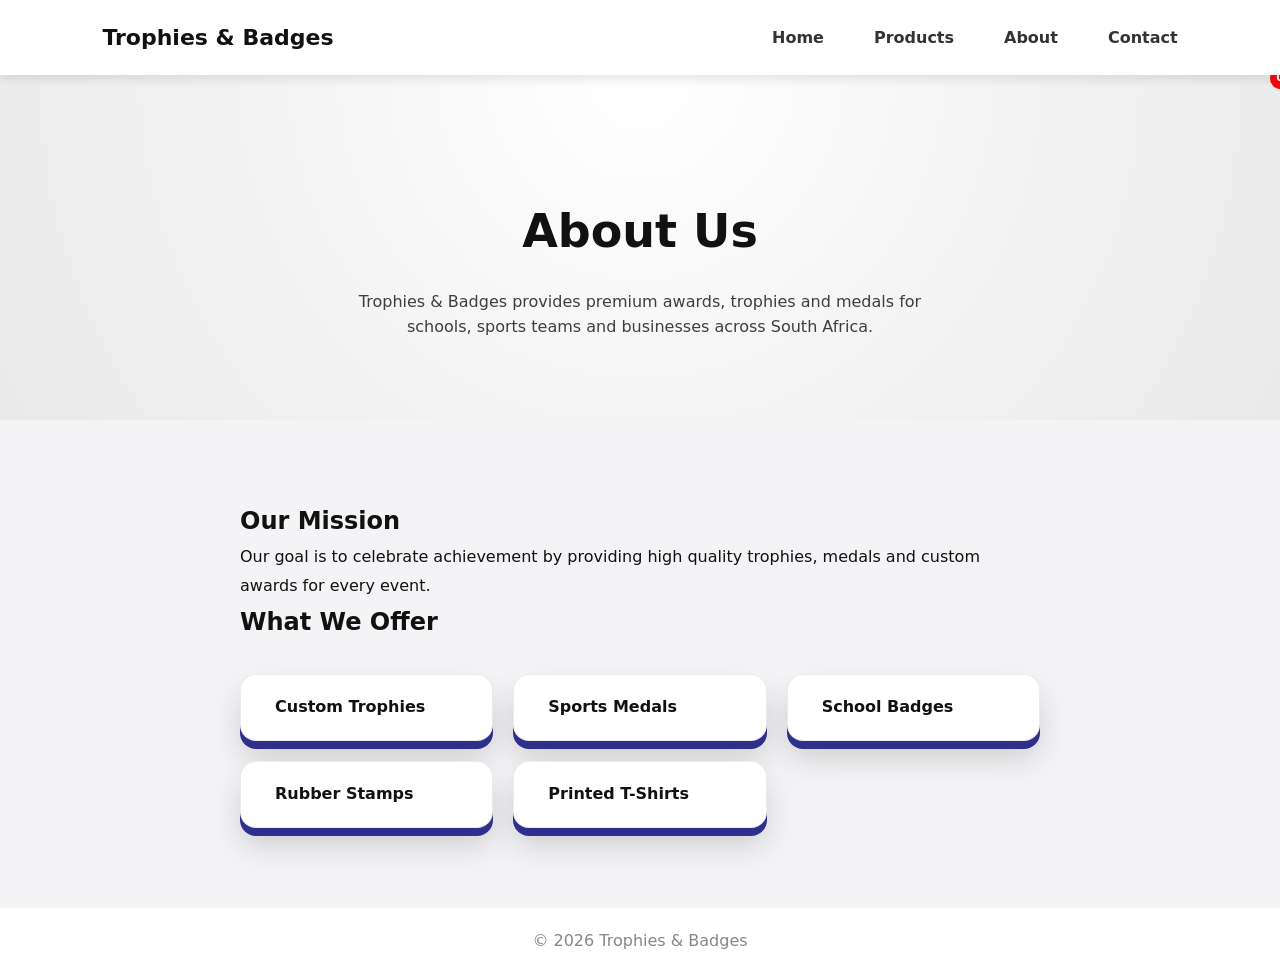
==== about.html @ 9c8115f9 "Update about.html" ====
<!DOCTYPE html>
<html lang="en">

<head>

<meta charset="UTF-8">
<meta name="viewport" content="width=device-width, initial-scale=1.0">

<title>About | Trophies & Badges</title>

<link rel="stylesheet" href="style.css">

</head>

<body>

<nav class="nav">

<div class="logo">Trophies & Badges</div>

<div class="nav-links">
<a href="index.html">Home</a>
<a href="products.html">Products</a>
<a href="about.html">About</a>
<a href="contact.html">Contact</a>
</div>

</nav>

  <!-- Dark Mode Toggle -->
<button id="darkToggle"><i class="fa-solid fa-moon"></i></button>

<!-- Cart Icon -->
<div class="cart-icon">
  <i class="fa-solid fa-cart-shopping"></i>
  <span id="cartCount">0</span>
</div>


<section class="page-hero">

<h1>About Us</h1>

<p>
Trophies & Badges provides premium awards,
trophies and medals for schools, sports teams
and businesses across South Africa.
</p>

</section>


<section class="about">

<div class="about-container">

<h2>Our Mission</h2>

<p>
Our goal is to celebrate achievement by
providing high quality trophies, medals and
custom awards for every event.
</p>

<h2>What We Offer</h2>
<div class="features">

<div class="feature">
<i class="fa-solid fa-trophy"></i>
<span>Custom Trophies</span>
</div>

<div class="feature">
<i class="fa-solid fa-medal"></i>
<span>Sports Medals</span>
</div>

<div class="feature">
<i class="fa-regular fa-id-badge"></i>
<span>School Badges</span>
</div>

<div class="feature">
<i class="fa-solid fa-stamp"></i>
<span>Rubber Stamps</span>
</div>

<div class="feature">
<i class="fa-solid fa-shirt"></i>
<span>Printed T-Shirts</span>
</div>

</div>


</section>


<footer class="footer">

<p class="copyright">
© 2026 Trophies & Badges
</p>

</footer>

</body>
</html>
---- style.css ----
/* RESET */

*{
margin:0;
padding:0;
box-sizing:border-box;
font-family:'Inter',system-ui,sans-serif;
}


/* BODY */

body{
background:#f4f4f6;
color:#111;
line-height:1.6;
}


/* NAVBAR */

.nav{

display:flex;
justify-content:space-between;
align-items:center;

padding:20px 8%;

background:#fff;

box-shadow:0 4px 10px rgba(0,0,0,0.1);

position:sticky;
top:0;
z-index:100;

}

.logo{
font-size:22px;
font-weight:700;
}

.nav-links a{

margin-left:25px;

text-decoration:none;
font-weight:600;
color:#333;

transition:0.2s;

}

.nav-links a:hover{
color:#f4070d;
}


/* HERO */

.hero{

padding:120px 8%;

text-align:center;

background:

radial-gradient(circle at top,#ffffff,#e9e9e9);

}

.hero h1{

font-size:52px;

line-height:1.1;

margin-bottom:20px;

}

.hero p{

max-width:600px;
margin:auto;

font-size:18px;

opacity:0.8;

margin-bottom:40px;

}


/* BUTTONS */

.hero-buttons{
display:flex;
justify-content:center;
gap:20px;
flex-wrap:wrap;
}

.btn-primary{

background:#2f308d;
color:#fff;

padding:16px 28px;

border-radius:14px;

font-weight:600;
text-decoration:none;

box-shadow:
0 10px 0 #1c1d66,
0 20px 40px rgba(0,0,0,0.25);

transition:0.2s;

}

.btn-primary:hover{
background:#f4070d;
}

.btn-primary:active{

transform:translateY(6px);

box-shadow:
0 4px 0 #1c1d66,
0 10px 20px rgba(0,0,0,0.25);

}


.btn-secondary{

padding:16px 28px;

border-radius:14px;

text-decoration:none;

border:2px solid #2f308d;

font-weight:600;

color:#2f308d;

}


/* PRODUCTS */

.products{

padding:100px 8%;

background:#fff;

text-align:center;

}

.products h2{

font-size:34px;
margin-bottom:50px;

}

.product-grid{

display:grid;

grid-template-columns:
repeat(auto-fit,minmax(220px,1fr));

gap:30px;

}

.product-card{

padding:40px 25px;

border-radius:20px;

background:#fff;

border:1px solid rgba(0,0,0,0.1);

box-shadow:
0 12px 0 #2f308d,
0 20px 40px rgba(0,0,0,0.2);

transition:0.2s;

}

.product-card i{

font-size:32px;

margin-bottom:15px;

color:#2f308d;

}

.product-card:hover{

transform:translateY(-6px);

}

/* MEDAL IMAGE STYLING */
.product-card .product-icon-medal {
  width: 32px;            /* same size as icons */
  height: 32px;           /* same size as icons */
  display: block;
  margin: 0 auto 15px;    /* center it like other icons */
  object-fit: contain;    /* keeps original aspect ratio */
  border-radius: 4px;     /* optional: rounded corners if you want */
  transition: transform 0.3s ease;
}

/* optional hover effect for this image only */
.product-card .product-icon-medal:hover {
  transform: scale(1.05); /* slight zoom */
}


/* ADD TO CART BUTTON */

.add-cart{

margin-top:12px;
width:100%;

padding:12px;

border:none;
border-radius:10px;

background:#2f308d;
color:#fff;

font-weight:600;

cursor:pointer;

transition:0.2s;

}

.add-cart:hover{

background:#f4070d;

}

.add-cart:active{

transform:scale(0.96);

}


/* CTA */

.cta h2{

font-size:34px;

margin-bottom:20px;

}

.cta p{

max-width:600px;

margin:auto;

margin-bottom:30px;

}

.cta{
padding:100px 8%;
background:#2f308d;
text-align:center;
color:#fff;
margin-bottom:0;
}

/* FOOTER */

.footer{

background:#fff;

color:#111;

padding:60px 8%;

}

.footer h4{
color:#111;
}

.footer p{
color:#555;
}

.footer-grid{

display:grid;

grid-template-columns:
repeat(auto-fit,minmax(200px,1fr));

gap:40px;

margin-bottom:40px;

}

.footer h4{

margin-bottom:10px;

}

.copyright{

text-align:center;

opacity:0.7;

}

.hero {
  padding: 60px 8% 120px; /* reduced top padding from 140px → 60px */
  text-align: center;
  background: radial-gradient(circle at top, #ffffff, #e9e9e9);
}

.hero-logo {
  width: 260px;
  height: 260px;
  margin: 0 auto 40px;   /* smaller bottom margin */
  border-radius: 50%;
  overflow: hidden;
  background: radial-gradient(circle at center, #fff, #f0f0f0);
  display: flex;
  align-items: center;
  justify-content: center;
  box-shadow: 0 12px 35px rgba(0,0,0,0.18);
  transition: transform 0.3s ease, box-shadow 0.3s ease;
}

.hero-logo img {
  width: 70%;
  height: auto;
}

.hero-logo:hover {
  transform: scale(1.08);
  box-shadow: 0 18px 45px rgba(0,0,0,0.22);
}



/* BUTTONS */

.hero-buttons{

display:flex;
gap:20px;
flex-wrap:wrap;

}

.btn-admin{

padding:16px 28px;

border-radius:14px;

background:#2f308d;

color:#fff;

text-decoration:none;

font-weight:600;

box-shadow:
0 10px 0 #1d1e63,
0 20px 40px rgba(0,0,0,0.25);

transition:0.2s;

}

/* HOVER */

.btn-admin:hover{

background:#f4070d;

}

/* CLICK EFFECT */

.btn-admin:active{

transform:translateY(6px);

box-shadow:
0 4px 0 #1d1e63,
0 10px 20px rgba(0,0,0,0.25);

}

/* MOBILE */

@media (max-width:900px){

.hero-container{

flex-direction:column-reverse;
text-align:center;

}

.hero-text p{
margin:auto;
margin-bottom:40px;
}

}

@media (min-width:1000px){

.hero-logo img{

width:420px;

}

}

/* ABOUT */

.about{

padding:80px 8%;

}

.about-container{

max-width:800px;

margin:auto;

line-height:1.8;

}


/* CONTACT */

.contact{

padding:80px 8%;

}

.contact-container{

max-width:600px;

margin:auto;

line-height:2;

font-size:18px;

}

/* MOBILE */

@media (max-width:900px){

.hero-container{

flex-direction:column-reverse;
text-align:center;

}

.hero-text p{
margin:auto;
margin-bottom:40px;
}

}

@media (min-width:1000px){

.hero-logo img{

width:420px;

}

}

.page-hero{

padding:120px 8% 80px;

text-align:center;

background:
radial-gradient(circle at top,#ffffff,#e9e9e9);

}

.page-hero h1{

font-size:46px;

margin-bottom:20px;

}

.page-hero p{

max-width:600px;

margin:auto;

opacity:0.8;

}

/* ABOUT FEATURES */

.features{

margin-top:30px;

display:grid;

grid-template-columns:
repeat(auto-fit,minmax(220px,1fr));

gap:20px;

}

.feature{

display:flex;

align-items:center;

gap:14px;

padding:18px 20px;

background:#fff;

border-radius:16px;

border:1px solid rgba(0,0,0,0.08);

box-shadow:
0 8px 0 #2f308d,
0 18px 30px rgba(0,0,0,0.15);

font-weight:600;

transition:0.2s;

}

.feature i{

font-size:20px;

color:#2f308d;

}

.feature:hover{

transform:translateY(-4px);

box-shadow:
0 12px 0 #2f308d,
0 22px 40px rgba(0,0,0,0.2);

}

/* CONTACT */

.contact{

padding:80px 8%;

}

.contact-container{

max-width:600px;

margin:auto;

line-height:2;

font-size:18px;

}

.contact-container,
.page-hero,
.footer {
  text-align: center;
}

.contact-container p,
.contact-container a {
  margin: 10px 0;
  font-size: 16px;
}

.contact-form {
  margin-top: 40px;
}

.contact-form h2 {
  margin-bottom: 20px;
}

.contact-form form {
  display: flex;
  flex-direction: column;
  align-items: center;
}

.contact-form input,
.contact-form textarea {
  width: 80%;
  max-width: 400px;
  padding: 12px;
  margin-bottom: 15px;
  border: 1px solid rgba(0,0,0,0.2);
  border-radius: 6px;
  font-size: 14px;
}

.contact-form button {
  padding: 12px 30px;
  background-color: #111;
  color: #fff;
  border: none;
  border-radius: 6px;
  cursor: pointer;
  transition: 0.3s;
}

.contact-form button:hover {
  background-color: #333;
}

.social-links {
  margin-top: 20px;
}

.social-links a {
  margin: 0 10px;
  font-size: 20px;
  color: #111;
  text-decoration: none;
  transition: 0.3s;
}

.social-links a:hover {
  color: #555;
}

.map {
  margin-top: 40px;
}

.map h2 {
  margin-bottom: 15px;
}

.footer {
  margin-top: 0px;
  padding: 20px;
  color: #aaa; /* makes the text grey */
  text-align: center; /* ensures the text stays centered */
}


/* PRODUCT GRID */

.product-grid{

display:grid;

grid-template-columns:
repeat(auto-fit,minmax(220px,1fr));

gap:30px;

padding:0 8% 80px;

}


/* PRODUCT IMAGE CONTAINER */

.product-image{

width:100%;
height:180px;

overflow:hidden;

border-radius:14px;

margin-bottom:15px;

}


/* PRODUCT IMAGE */

.product-image img{

width:100%;
height:100%;

object-fit:cover;

transition:0.3s;

}


/* IMAGE HOVER ZOOM */

.product-card:hover img{

transform:scale(1.08);

}


/* DARK MODE */

body.dark{

background:#111;
color:#eee;

}

body.dark .nav{

background:#1b1b1b;

}

body.dark .products{

background:#181818;

}

body.dark .product-card{

background:#222;

border:1px solid rgba(255,255,255,0.1);

}

body.dark .footer{

background:#111;

}

body.dark .nav-links a{

color:#e5e5e5;

}

body.dark .nav-links a:hover{

color:#f4070d;

}


/* DARK MODE BUTTON */

#darkToggle{

display:flex;
align-items:center;
justify-content:center;

border:none;
background:none;

font-size:20px;

cursor:pointer;

margin-left:10px;

color:#111; /* black in normal mode */

transition:0.2s;

}

#darkToggle:hover{
color:#f4070d;
}

/* CART ICON */

.cart-icon{

margin-left:20px;
font-size:20px;
cursor:pointer;
position:relative;

}

.cart-icon:hover{
color:#f4070d;
}

#cartCount{

font-size:12px;
background:#f4070d;
color:#fff;

padding:2px 6px;

border-radius:50%;

position:absolute;
top:-8px;
right:-10px;

}


/* CART PANEL */

.cart-panel{

position:fixed;

top:0;
right:-400px;

width:350px;
height:100%;

background:#fff;

box-shadow:-4px 0 20px rgba(0,0,0,0.2);

padding:30px;

transition:0.3s;

z-index:200;

overflow-y:auto;

}

.cart-panel.open{
right:0;
}


/* CART HEADER */

.cart-header{

display:flex;
justify-content:space-between;
align-items:center;

margin-bottom:20px;

}

#closeCart{
font-size:20px;
cursor:pointer;
}


/* CART ITEM */

.cart-item{

display:flex;

justify-content:space-between;

margin-bottom:15px;

border-bottom:1px solid #ddd;

padding-bottom:10px;

}

.cart-item button{

background:none;

border:none;

color:red;

cursor:pointer;

}


/* CART TOTAL */

.cart-total{

font-size:20px;

font-weight:700;

margin-top:20px;

}


/* CHECKOUT */

.checkout-btn{

margin-top:20px;

width:100%;

padding:14px;

border:none;

border-radius:10px;

background:#2f308d;

color:#fff;

font-weight:600;

cursor:pointer;

}

.checkout-btn:hover{
background:#f4070d;
}

/* NAV LINKS LAYOUT FIX */

.nav-links{
display:flex;
align-items:center;
gap:25px;
}


/* CART ICON */

.cart-icon{
position:relative;
font-size:20px;
cursor:pointer;
display:flex;
align-items:center;
}


/* CART COUNT BUBBLE */

#cartCount{

position:absolute;

top:-8px;
right:-10px;

background:#f4070d;

color:#fff;

font-size:11px;

padding:2px 6px;

border-radius:50%;

font-weight:600;

}


/* DARK MODE BUTTON */

#darkToggle{

display:flex;
align-items:center;
justify-content:center;

border:none;
background:none;

font-size:18px;

cursor:pointer;

margin-left:10px;

}

/* SEARCH BAR */

.search-bar{

display:flex;
justify-content:center;
align-items:center;
max-width:450px;
margin:auto;

}

#searchInput{

flex:1;

padding:14px 16px;

border:none;   /* removes grey line */

outline:none;  /* removes click outline */

border-radius:10px 0 0 10px;

font-size:16px;

}

#searchBtn{

padding:14px 18px;

border:none;

background:#2f308d;

color:#fff;

border-radius:0 10px 10px 0;

cursor:pointer;

transition:0.2s;

}

#searchBtn:hover{

background:#f4070d;

}

/* PRODUCT TOOLS (SEARCH BAR AREA) */

.product-tools{

padding:30px 8%;

background:#fff;

border:none;
box-shadow:none;

}



/* CART ICON */

.cart-icon{

margin-left:20px;
font-size:20px;
cursor:pointer;
transition:0.2s;

}

.cart-icon:hover{
color:#f4070d;
}


/* ===== BETTER DARK MODE ===== */

body.dark{
background:#0f0f10;
color:#f1f1f1;
}


/* NAVBAR */

body.dark .nav{
background:#1a1a1c;
border-bottom:1px solid rgba(255,255,255,0.08);
}


/* NAV LINKS */

body.dark .nav-links a{
color:#e6e6e6;
}

body.dark .nav-links a:hover{
color:#ff3b3b;
}


/* PRODUCT SECTION */

body.dark .products{
background:#141416;
}


/* PRODUCT CARDS */

body.dark .product-card{
background:#1f1f22;
border:1px solid rgba(255,255,255,0.08);
box-shadow:
0 12px 0 #2f308d,
0 20px 40px rgba(0,0,0,0.6);
}


/* PRODUCT TEXT */

body.dark .product-card h3{
color:#ffffff;
}

body.dark .price{
color:#d9d9d9;
}


/* SEARCH BAR */

body.dark #searchInput{
background:#1c1c1e;
color:#ffffff;
border:1px solid rgba(255,255,255,0.15);
}

body.dark #searchBtn{
background:#2f308d;
}

body.dark #searchBtn:hover{
background:#ff3b3b;
}


/* CART PANEL */

body.dark .cart-panel{
background:#1a1a1c;
color:#f1f1f1;
}


/* CART ITEMS */

body.dark .cart-item{
border-bottom:1px solid rgba(255,255,255,0.1);
}


/* FOOTER */

body.dark .footer{
background:#0f0f10;
}

body.dark .footer p{
color:#a8a8a8;
}


/* ICONS */

body.dark #darkToggle{
color:#f1f1f1;
}

body.dark .cart-icon{
color:#f1f1f1;
}

body.dark .cart-icon:hover{
color:#ff3b3b;
}


/* HERO SECTION */

body.dark .page-hero{
background:radial-gradient(circle at top,#1b1b1e,#0f0f10);
}

body.dark .page-hero p{
color:#cfcfcf;
}
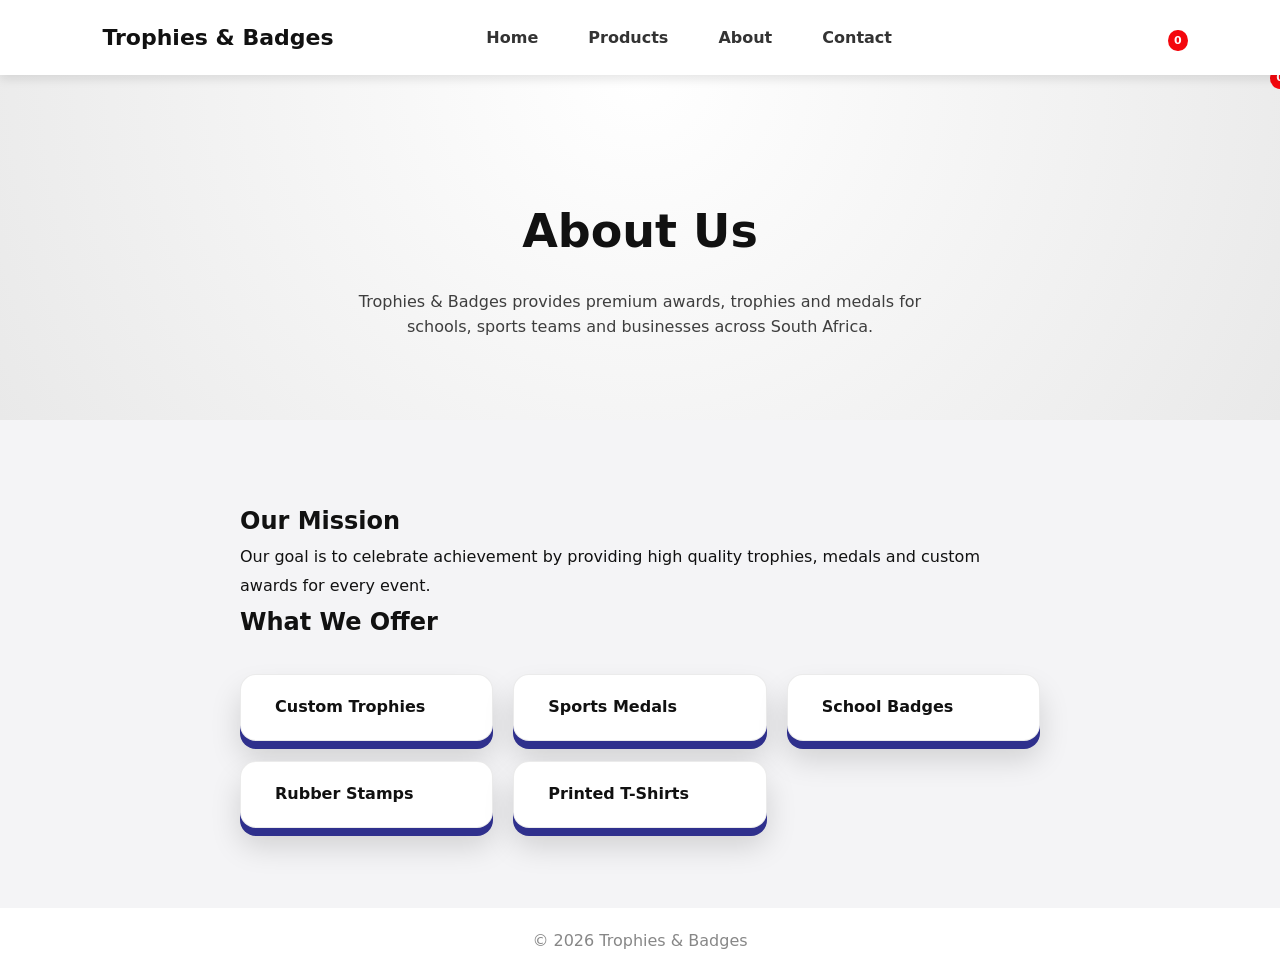
==== commit 69810266: "Update about.html" ====
--- a/about.html
+++ b/about.html
@@ -24,6 +24,16 @@
 <a href="about.html">About</a>
 <a href="contact.html">Contact</a>
 </div>
+
+    <!-- Dark Mode Toggle -->
+<button id="darkToggle"><i class="fa-solid fa-moon"></i></button>
+
+<!-- Cart Icon -->
+<div class="cart-icon">
+  <i class="fa-solid fa-cart-shopping"></i>
+  <span id="cartCount">0</span>
+</div>
+
 
 </nav>
 
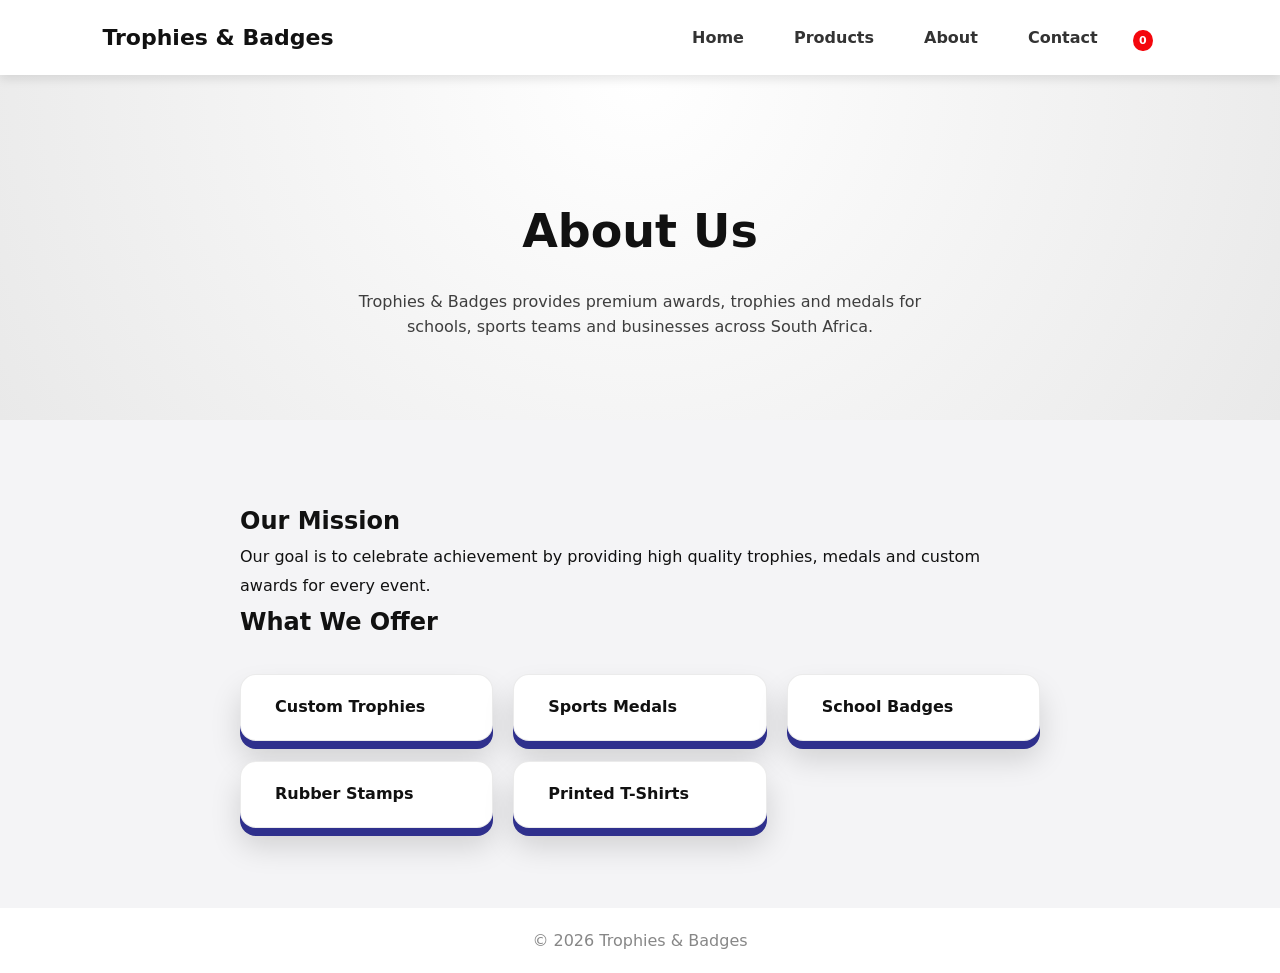
==== commit 78746c4b: "Update about.html" ====
--- a/about.html
+++ b/about.html
@@ -19,32 +19,28 @@
 <div class="logo">Trophies & Badges</div>
 
 <div class="nav-links">
+
 <a href="index.html">Home</a>
 <a href="products.html">Products</a>
 <a href="about.html">About</a>
 <a href="contact.html">Contact</a>
+
+<!-- CART ICON -->
+
+<div class="cart-icon" id="cartIcon">
+<i class="fa-solid fa-cart-shopping"></i>
+<span id="cartCount">0</span>
 </div>
 
-    <!-- Dark Mode Toggle -->
-<button id="darkToggle"><i class="fa-solid fa-moon"></i></button>
+<!-- DARK MODE -->
 
-<!-- Cart Icon -->
-<div class="cart-icon">
-  <i class="fa-solid fa-cart-shopping"></i>
-  <span id="cartCount">0</span>
+<button id="darkToggle">
+<i class="fa-solid fa-moon"></i>
+</button>
+
 </div>
 
-
 </nav>
-
-  <!-- Dark Mode Toggle -->
-<button id="darkToggle"><i class="fa-solid fa-moon"></i></button>
-
-<!-- Cart Icon -->
-<div class="cart-icon">
-  <i class="fa-solid fa-cart-shopping"></i>
-  <span id="cartCount">0</span>
-</div>
 
 
 <section class="page-hero">
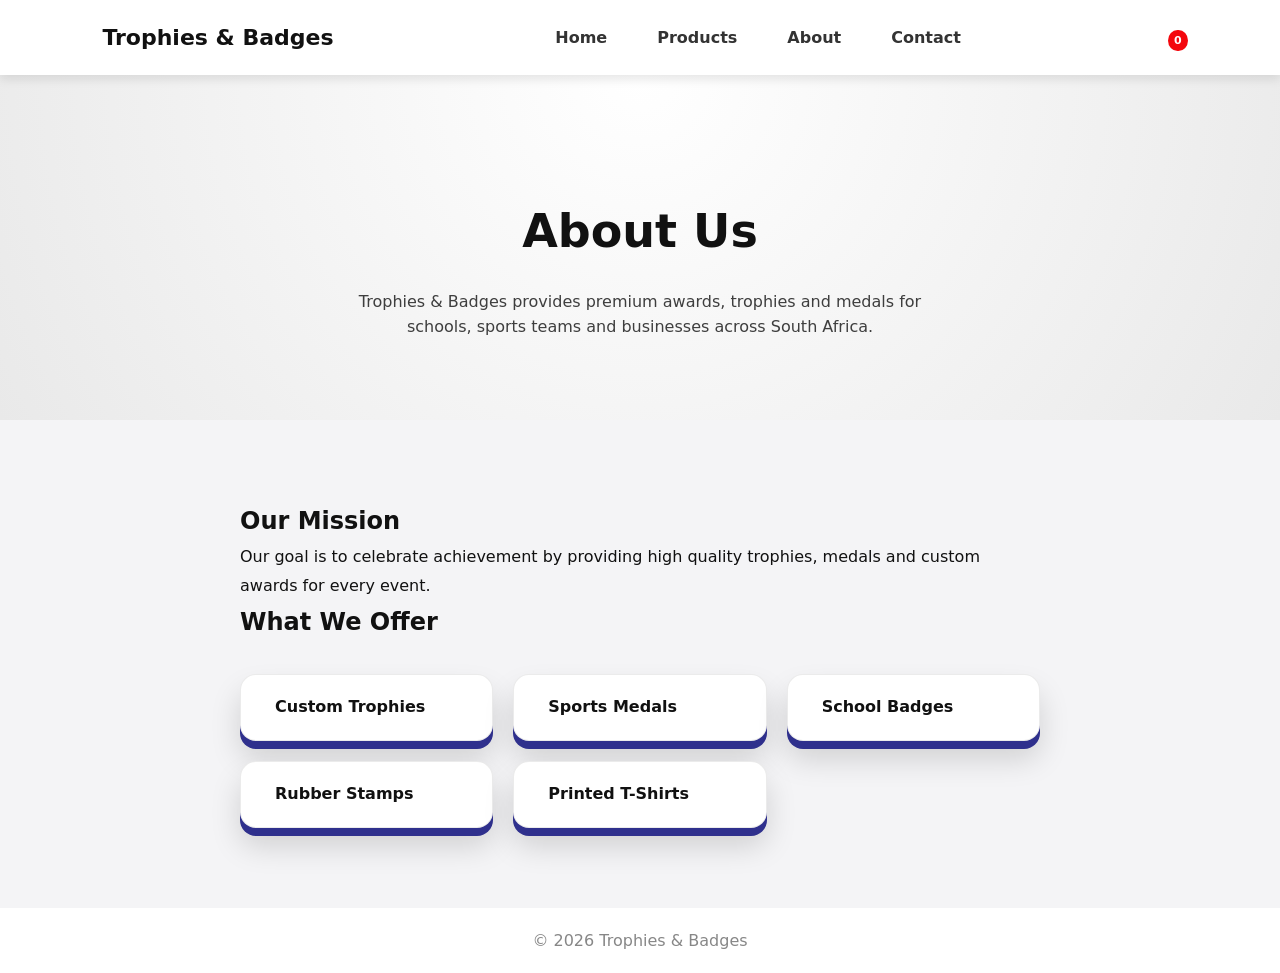
==== commit cd84f178: "Update about.html" ====
--- a/about.html
+++ b/about.html
@@ -14,34 +14,35 @@
 
 <body>
 
+<!-- NAVBAR -->
 <nav class="nav">
 
-<div class="logo">Trophies & Badges</div>
+  <!-- LOGO -->
+  <div class="logo">Trophies & Badges</div>
 
-<div class="nav-links">
+  <!-- NAV LINKS -->
+  <div class="nav-links">
+    <a href="index.html">Home</a>
+    <a href="products.html">Products</a>
+    <a href="about.html">About</a>
+    <a href="contact.html">Contact</a>
+  </div>
 
-<a href="index.html">Home</a>
-<a href="products.html">Products</a>
-<a href="about.html">About</a>
-<a href="contact.html">Contact</a>
+  <!-- RIGHT SIDE: CART + DARK MODE -->
+  <div class="nav-controls">
+    <!-- CART ICON -->
+    <div class="cart-icon" id="cartIcon">
+      <i class="fa-solid fa-cart-shopping"></i>
+      <span id="cartCount">0</span>
+    </div>
 
-<!-- CART ICON -->
-
-<div class="cart-icon" id="cartIcon">
-<i class="fa-solid fa-cart-shopping"></i>
-<span id="cartCount">0</span>
-</div>
-
-<!-- DARK MODE -->
-
-<button id="darkToggle">
-<i class="fa-solid fa-moon"></i>
-</button>
-
-</div>
+    <!-- DARK MODE -->
+    <button id="darkToggle">
+      <i class="fa-solid fa-moon"></i>
+    </button>
+  </div>
 
 </nav>
-
 
 <section class="page-hero">
 
@@ -110,5 +111,7 @@
 
 </footer>
 
+  <script src="script.js"></script>
+
 </body>
 </html>
--- a/style.css
+++ b/style.css
@@ -1270,3 +1270,143 @@
 body.dark .page-hero p{
 color:#cfcfcf;
 }
+
+/* =========================
+   DARK MODE TEXT FIXES
+========================= */
+
+body.dark {
+  background: #0f0f10;
+  color: #f1f1f1; /* default body text */
+}
+
+/* NAVBAR */
+body.dark .nav {
+  background: #1a1a1c;
+  border-bottom: 1px solid rgba(255, 255, 255, 0.08);
+}
+
+body.dark .nav-links a {
+  color: #e6e6e6;
+}
+
+body.dark .nav-links a:hover {
+  color: #ff3b3b;
+}
+
+/* HERO / PAGE HERO */
+body.dark .hero,
+body.dark .page-hero {
+  color: #f1f1f1;
+  background: radial-gradient(circle at top, #1b1b1e, #0f0f10);
+}
+
+body.dark .hero h1,
+body.dark .page-hero h1 {
+  color: #ffffff;
+}
+
+body.dark .hero p,
+body.dark .page-hero p {
+  color: #cccccc;
+}
+
+/* PRODUCTS SECTION */
+body.dark .products {
+  background: #141416;
+}
+
+body.dark .products h2 {
+  color: #ffffff;
+}
+
+body.dark .product-card {
+  background: #1f1f22;
+  border: 1px solid rgba(255, 255, 255, 0.08);
+  box-shadow: 0 12px 0 #2f308d, 0 20px 40px rgba(0, 0, 0, 0.6);
+}
+
+body.dark .product-card h3 {
+  color: #ffffff;
+}
+
+body.dark .product-card p {
+  color: #d9d9d9;
+}
+
+/* CTA SECTION */
+body.dark .cta {
+  background: #2f308d;
+  color: #f1f1f1;
+}
+
+body.dark .cta h2 {
+  color: #ffffff;
+}
+
+body.dark .cta p {
+  color: #f0f0f0;
+}
+
+/* ABOUT / CONTACT */
+body.dark .about,
+body.dark .contact {
+  color: #e6e6e6;
+}
+
+body.dark .about p,
+body.dark .contact p {
+  color: #cccccc;
+}
+
+/* FOOTER */
+body.dark .footer {
+  background: #0f0f10;
+  color: #e6e6e6;
+}
+
+body.dark .footer h4 {
+  color: #ffffff;
+}
+
+body.dark .footer p {
+  color: #aaa;
+}
+
+/* SEARCH BAR */
+body.dark #searchInput {
+  background: #1c1c1e;
+  color: #ffffff;
+  border: 1px solid rgba(255, 255, 255, 0.15);
+}
+
+body.dark #searchBtn {
+  background: #2f308d;
+}
+
+body.dark #searchBtn:hover {
+  background: #ff3b3b;
+}
+
+/* CART */
+body.dark .cart-panel {
+  background: #1a1a1c;
+  color: #f1f1f1;
+}
+
+body.dark .cart-item {
+  border-bottom: 1px solid rgba(255, 255, 255, 0.1);
+}
+
+body.dark .cart-icon {
+  color: #f1f1f1;
+}
+
+body.dark .cart-icon:hover {
+  color: #ff3b3b;
+}
+
+/* DARK MODE BUTTON */
+body.dark #darkToggle {
+  color: #f1f1f1;
+}
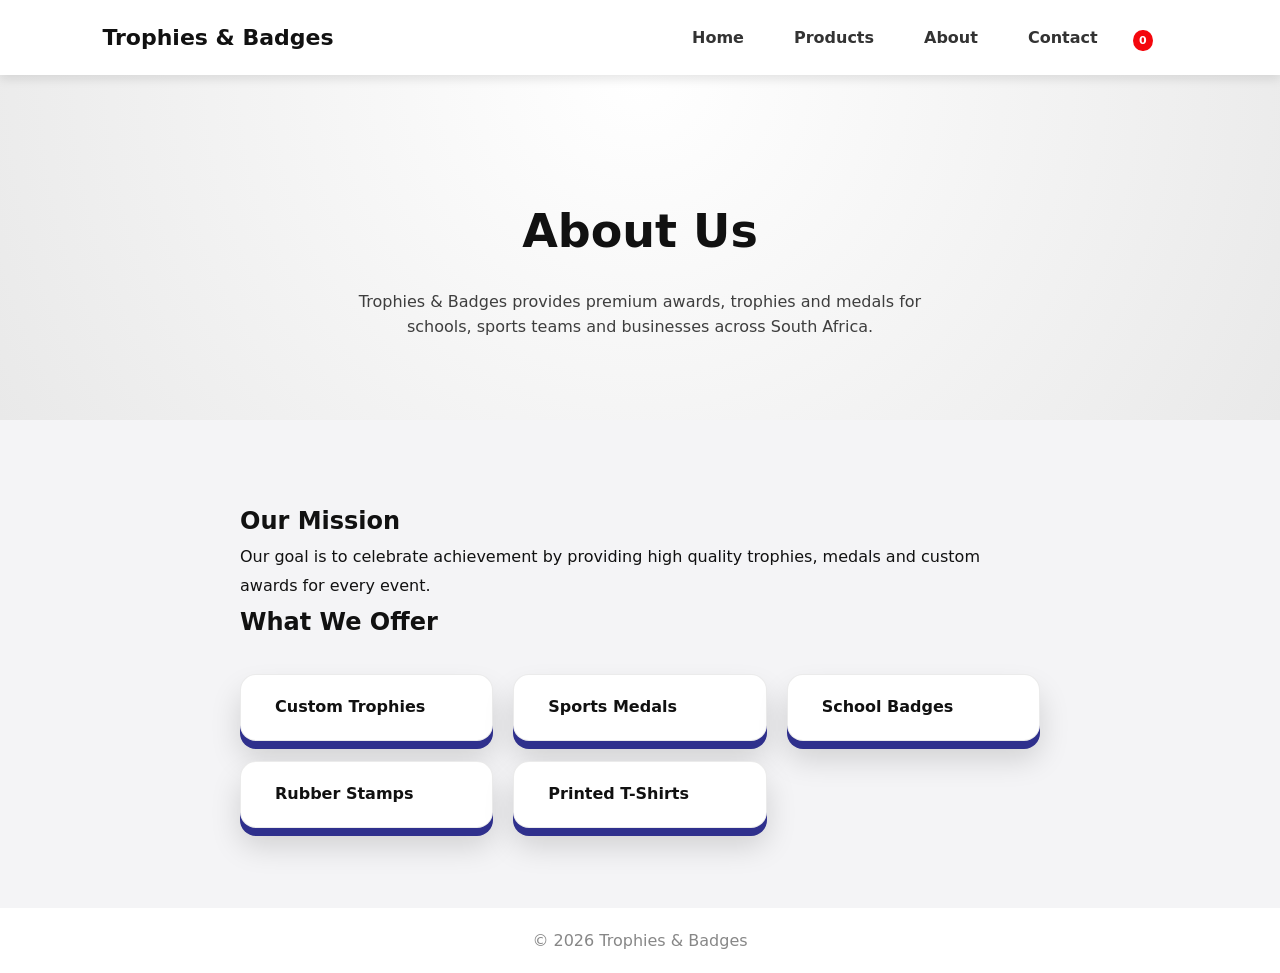
==== commit f7b174a6: "Update about.html" ====
--- a/about.html
+++ b/about.html
@@ -15,34 +15,35 @@
 <body>
 
 <!-- NAVBAR -->
+<!-- NAVBAR -->
 <nav class="nav">
 
-  <!-- LOGO -->
-  <div class="logo">Trophies & Badges</div>
+<div class="logo">Trophies & Badges</div>
 
-  <!-- NAV LINKS -->
-  <div class="nav-links">
-    <a href="index.html">Home</a>
-    <a href="products.html">Products</a>
-    <a href="about.html">About</a>
-    <a href="contact.html">Contact</a>
-  </div>
+<div class="nav-links">
 
-  <!-- RIGHT SIDE: CART + DARK MODE -->
-  <div class="nav-controls">
-    <!-- CART ICON -->
-    <div class="cart-icon" id="cartIcon">
-      <i class="fa-solid fa-cart-shopping"></i>
-      <span id="cartCount">0</span>
-    </div>
+<a href="index.html">Home</a>
+<a href="products.html">Products</a>
+<a href="about.html">About</a>
+<a href="contact.html">Contact</a>
 
-    <!-- DARK MODE -->
-    <button id="darkToggle">
-      <i class="fa-solid fa-moon"></i>
-    </button>
-  </div>
+<!-- CART ICON -->
+
+<div class="cart-icon" id="cartIcon">
+<i class="fa-solid fa-cart-shopping"></i>
+<span id="cartCount">0</span>
+</div>
+
+<!-- DARK MODE -->
+
+<button id="darkToggle">
+<i class="fa-solid fa-moon"></i>
+</button>
+
+</div>
 
 </nav>
+
 
 <section class="page-hero">
 
--- a/style.css
+++ b/style.css
@@ -1410,3 +1410,55 @@
 body.dark #darkToggle {
   color: #f1f1f1;
 }
+
+
+.nav {
+  display: flex;
+  justify-content: space-between;
+  align-items: center;
+  padding: 20px 8%;
+}
+
+.nav-links {
+  display: flex;
+  gap: 25px;
+}
+
+.nav-controls {
+  display: flex;
+  align-items: center;
+  gap: 15px;
+}
+
+.cart-icon {
+  position: relative;
+  font-size: 20px;
+  cursor: pointer;
+}
+
+#cartCount {
+  position: absolute;
+  top: -8px;
+  right: -10px;
+  font-size: 11px;
+  font-weight: 600;
+  background: #f4070d;
+  color: #fff;
+  padding: 2px 6px;
+  border-radius: 50%;
+}
+
+#darkToggle {
+  display: flex;
+  align-items: center;
+  justify-content: center;
+  border: none;
+  background: none;
+  font-size: 18px;
+  cursor: pointer;
+  color: #111;
+}
+
+#darkToggle:hover {
+  color: #f4070d;
+}
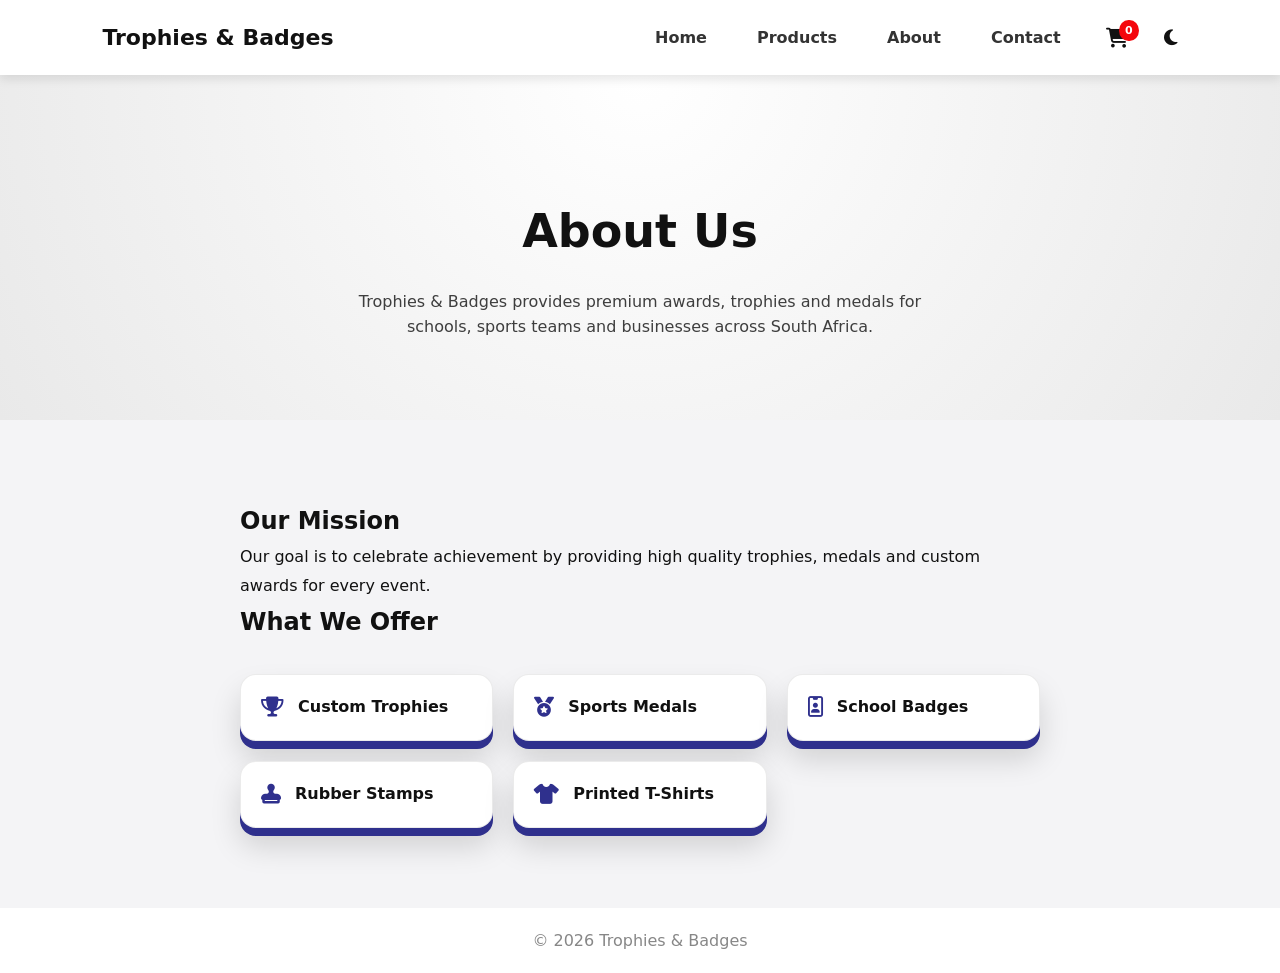
==== commit bc5e24aa: "Update about.html" ====
--- a/about.html
+++ b/about.html
@@ -9,6 +9,8 @@
 <title>About | Trophies & Badges</title>
 
 <link rel="stylesheet" href="style.css">
+
+<link rel="stylesheet" href="https://cdnjs.cloudflare.com/ajax/libs/font-awesome/6.5.0/css/all.min.css">
 
 </head>
 
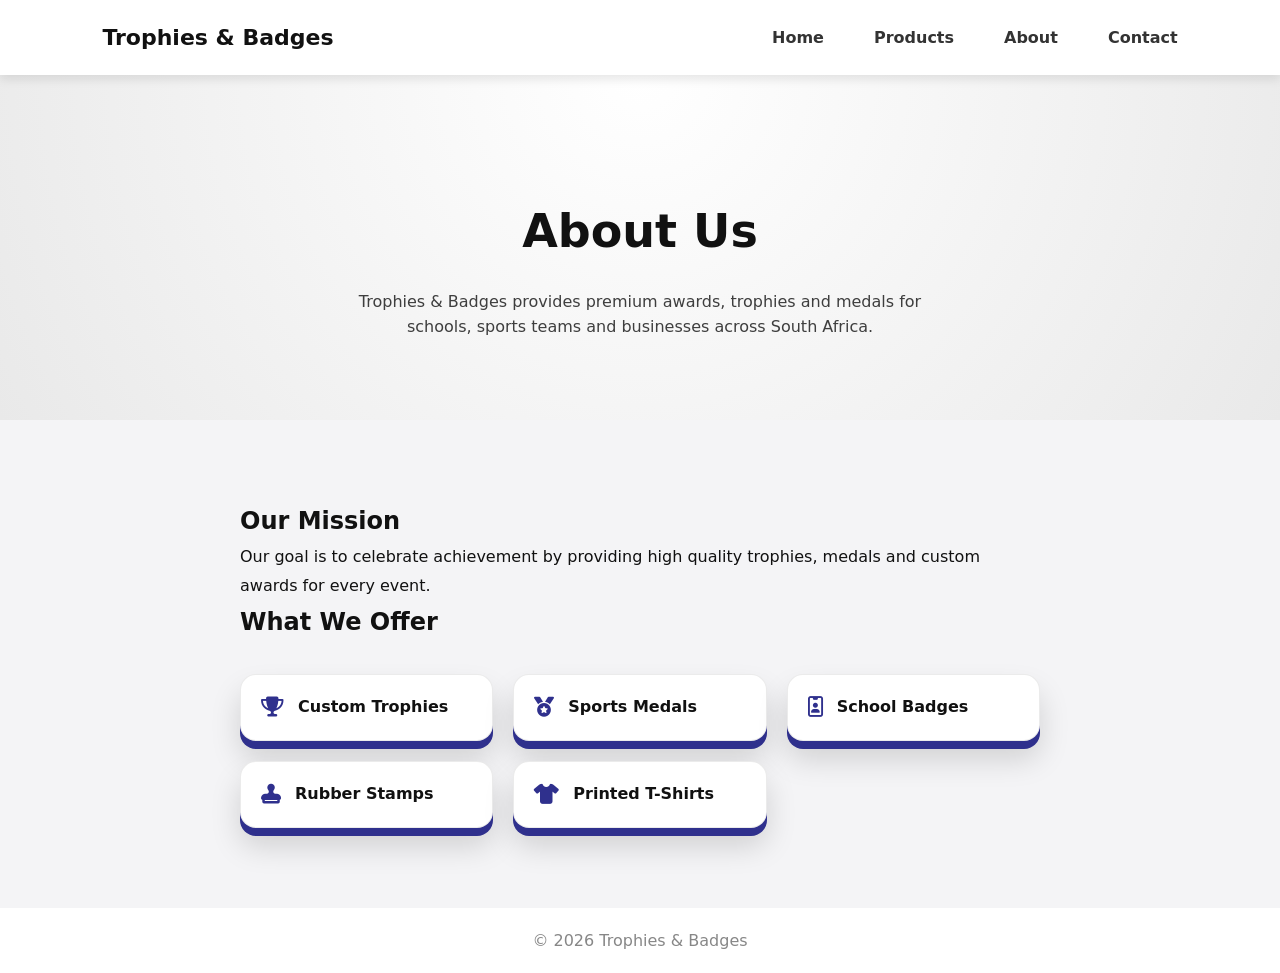
==== commit bdccc3f2: "Update about.html" ====
--- a/about.html
+++ b/about.html
@@ -29,18 +29,6 @@
 <a href="about.html">About</a>
 <a href="contact.html">Contact</a>
 
-<!-- CART ICON -->
-
-<div class="cart-icon" id="cartIcon">
-<i class="fa-solid fa-cart-shopping"></i>
-<span id="cartCount">0</span>
-</div>
-
-<!-- DARK MODE -->
-
-<button id="darkToggle">
-<i class="fa-solid fa-moon"></i>
-</button>
 
 </div>
 
--- a/style.css
+++ b/style.css
@@ -190,7 +190,7 @@
 
 .product-card{
 
-padding:40px 25px;
+padding:55px 25px;
 
 border-radius:20px;
 
@@ -203,6 +203,10 @@
 0 20px 40px rgba(0,0,0,0.2);
 
 transition:0.2s;
+
+display:flex;
+flex-direction:column;
+justify-content:space-between;
 
 }
 
@@ -727,7 +731,7 @@
 display:grid;
 
 grid-template-columns:
-repeat(auto-fit,minmax(220px,1fr));
+repeat(auto-fit,minmax(420px,1fr));
 
 gap:30px;
 
@@ -739,267 +743,38 @@
 /* PRODUCT IMAGE CONTAINER */
 
 .product-image{
-
 width:100%;
-height:180px;
-
+height:300px; /* slightly bigger */
 overflow:hidden;
-
 border-radius:14px;
-
 margin-bottom:15px;
-
-}
-
-
-/* PRODUCT IMAGE */
-
-.product-image img{
-
-width:100%;
-height:100%;
-
-object-fit:cover;
-
-transition:0.3s;
-
-}
-
-
-/* IMAGE HOVER ZOOM */
-
-.product-card:hover img{
-
-transform:scale(1.08);
-
-}
-
-
-/* DARK MODE */
-
-body.dark{
-
-background:#111;
-color:#eee;
-
-}
-
-body.dark .nav{
-
-background:#1b1b1b;
-
-}
-
-body.dark .products{
-
-background:#181818;
-
-}
-
-body.dark .product-card{
-
-background:#222;
-
-border:1px solid rgba(255,255,255,0.1);
-
-}
-
-body.dark .footer{
-
-background:#111;
-
-}
-
-body.dark .nav-links a{
-
-color:#e5e5e5;
-
-}
-
-body.dark .nav-links a:hover{
-
-color:#f4070d;
-
-}
-
-
-/* DARK MODE BUTTON */
-
-#darkToggle{
-
 display:flex;
 align-items:center;
 justify-content:center;
-
-border:none;
-background:none;
-
-font-size:20px;
-
-cursor:pointer;
-
-margin-left:10px;
-
-color:#111; /* black in normal mode */
-
-transition:0.2s;
-
-}
-
-#darkToggle:hover{
-color:#f4070d;
-}
-
-/* CART ICON */
-
-.cart-icon{
-
-margin-left:20px;
-font-size:20px;
-cursor:pointer;
-position:relative;
-
-}
-
-.cart-icon:hover{
-color:#f4070d;
-}
-
-#cartCount{
-
-font-size:12px;
-background:#f4070d;
-color:#fff;
-
-padding:2px 6px;
-
-border-radius:50%;
-
-position:absolute;
-top:-8px;
-right:-10px;
-
-}
-
-
-/* CART PANEL */
-
-.cart-panel{
-
-position:fixed;
-
-top:0;
-right:-400px;
-
-width:350px;
+background:#f4f4f6;
+}
+
+
+/* PRODUCT IMAGE */
+
+.product-image img{
+width:100%;
 height:100%;
-
-background:#fff;
-
-box-shadow:-4px 0 20px rgba(0,0,0,0.2);
-
-padding:30px;
-
+object-fit:contain; /* THIS is the real fix */
 transition:0.3s;
-
-z-index:200;
-
-overflow-y:auto;
-
-}
-
-.cart-panel.open{
-right:0;
-}
-
-
-/* CART HEADER */
-
-.cart-header{
-
-display:flex;
-justify-content:space-between;
-align-items:center;
-
-margin-bottom:20px;
-
-}
-
-#closeCart{
-font-size:20px;
-cursor:pointer;
-}
-
-
-/* CART ITEM */
-
-.cart-item{
-
-display:flex;
-
-justify-content:space-between;
-
-margin-bottom:15px;
-
-border-bottom:1px solid #ddd;
-
-padding-bottom:10px;
-
-}
-
-.cart-item button{
-
-background:none;
-
-border:none;
-
-color:red;
-
-cursor:pointer;
-
-}
-
-
-/* CART TOTAL */
-
-.cart-total{
-
-font-size:20px;
-
-font-weight:700;
-
-margin-top:20px;
-
-}
-
-
-/* CHECKOUT */
-
-.checkout-btn{
-
-margin-top:20px;
-
-width:100%;
-
-padding:14px;
-
-border:none;
-
-border-radius:10px;
-
-background:#2f308d;
-
-color:#fff;
-
-font-weight:600;
-
-cursor:pointer;
-
-}
-
-.checkout-btn:hover{
-background:#f4070d;
-}
+}
+
+
+/* IMAGE HOVER ZOOM */
+
+.product-card:hover img{
+
+transform:scale(1.08);
+
+}
+
+
+
 
 /* NAV LINKS LAYOUT FIX */
 
@@ -1010,59 +785,6 @@
 }
 
 
-/* CART ICON */
-
-.cart-icon{
-position:relative;
-font-size:20px;
-cursor:pointer;
-display:flex;
-align-items:center;
-}
-
-
-/* CART COUNT BUBBLE */
-
-#cartCount{
-
-position:absolute;
-
-top:-8px;
-right:-10px;
-
-background:#f4070d;
-
-color:#fff;
-
-font-size:11px;
-
-padding:2px 6px;
-
-border-radius:50%;
-
-font-weight:600;
-
-}
-
-
-/* DARK MODE BUTTON */
-
-#darkToggle{
-
-display:flex;
-align-items:center;
-justify-content:center;
-
-border:none;
-background:none;
-
-font-size:18px;
-
-cursor:pointer;
-
-margin-left:10px;
-
-}
 
 /* SEARCH BAR */
 
@@ -1147,271 +869,6 @@
 }
 
 
-/* ===== BETTER DARK MODE ===== */
-
-body.dark{
-background:#0f0f10;
-color:#f1f1f1;
-}
-
-
-/* NAVBAR */
-
-body.dark .nav{
-background:#1a1a1c;
-border-bottom:1px solid rgba(255,255,255,0.08);
-}
-
-
-/* NAV LINKS */
-
-body.dark .nav-links a{
-color:#e6e6e6;
-}
-
-body.dark .nav-links a:hover{
-color:#ff3b3b;
-}
-
-
-/* PRODUCT SECTION */
-
-body.dark .products{
-background:#141416;
-}
-
-
-/* PRODUCT CARDS */
-
-body.dark .product-card{
-background:#1f1f22;
-border:1px solid rgba(255,255,255,0.08);
-box-shadow:
-0 12px 0 #2f308d,
-0 20px 40px rgba(0,0,0,0.6);
-}
-
-
-/* PRODUCT TEXT */
-
-body.dark .product-card h3{
-color:#ffffff;
-}
-
-body.dark .price{
-color:#d9d9d9;
-}
-
-
-/* SEARCH BAR */
-
-body.dark #searchInput{
-background:#1c1c1e;
-color:#ffffff;
-border:1px solid rgba(255,255,255,0.15);
-}
-
-body.dark #searchBtn{
-background:#2f308d;
-}
-
-body.dark #searchBtn:hover{
-background:#ff3b3b;
-}
-
-
-/* CART PANEL */
-
-body.dark .cart-panel{
-background:#1a1a1c;
-color:#f1f1f1;
-}
-
-
-/* CART ITEMS */
-
-body.dark .cart-item{
-border-bottom:1px solid rgba(255,255,255,0.1);
-}
-
-
-/* FOOTER */
-
-body.dark .footer{
-background:#0f0f10;
-}
-
-body.dark .footer p{
-color:#a8a8a8;
-}
-
-
-/* ICONS */
-
-body.dark #darkToggle{
-color:#f1f1f1;
-}
-
-body.dark .cart-icon{
-color:#f1f1f1;
-}
-
-body.dark .cart-icon:hover{
-color:#ff3b3b;
-}
-
-
-/* HERO SECTION */
-
-body.dark .page-hero{
-background:radial-gradient(circle at top,#1b1b1e,#0f0f10);
-}
-
-body.dark .page-hero p{
-color:#cfcfcf;
-}
-
-/* =========================
-   DARK MODE TEXT FIXES
-========================= */
-
-body.dark {
-  background: #0f0f10;
-  color: #f1f1f1; /* default body text */
-}
-
-/* NAVBAR */
-body.dark .nav {
-  background: #1a1a1c;
-  border-bottom: 1px solid rgba(255, 255, 255, 0.08);
-}
-
-body.dark .nav-links a {
-  color: #e6e6e6;
-}
-
-body.dark .nav-links a:hover {
-  color: #ff3b3b;
-}
-
-/* HERO / PAGE HERO */
-body.dark .hero,
-body.dark .page-hero {
-  color: #f1f1f1;
-  background: radial-gradient(circle at top, #1b1b1e, #0f0f10);
-}
-
-body.dark .hero h1,
-body.dark .page-hero h1 {
-  color: #ffffff;
-}
-
-body.dark .hero p,
-body.dark .page-hero p {
-  color: #cccccc;
-}
-
-/* PRODUCTS SECTION */
-body.dark .products {
-  background: #141416;
-}
-
-body.dark .products h2 {
-  color: #ffffff;
-}
-
-body.dark .product-card {
-  background: #1f1f22;
-  border: 1px solid rgba(255, 255, 255, 0.08);
-  box-shadow: 0 12px 0 #2f308d, 0 20px 40px rgba(0, 0, 0, 0.6);
-}
-
-body.dark .product-card h3 {
-  color: #ffffff;
-}
-
-body.dark .product-card p {
-  color: #d9d9d9;
-}
-
-/* CTA SECTION */
-body.dark .cta {
-  background: #2f308d;
-  color: #f1f1f1;
-}
-
-body.dark .cta h2 {
-  color: #ffffff;
-}
-
-body.dark .cta p {
-  color: #f0f0f0;
-}
-
-/* ABOUT / CONTACT */
-body.dark .about,
-body.dark .contact {
-  color: #e6e6e6;
-}
-
-body.dark .about p,
-body.dark .contact p {
-  color: #cccccc;
-}
-
-/* FOOTER */
-body.dark .footer {
-  background: #0f0f10;
-  color: #e6e6e6;
-}
-
-body.dark .footer h4 {
-  color: #ffffff;
-}
-
-body.dark .footer p {
-  color: #aaa;
-}
-
-/* SEARCH BAR */
-body.dark #searchInput {
-  background: #1c1c1e;
-  color: #ffffff;
-  border: 1px solid rgba(255, 255, 255, 0.15);
-}
-
-body.dark #searchBtn {
-  background: #2f308d;
-}
-
-body.dark #searchBtn:hover {
-  background: #ff3b3b;
-}
-
-/* CART */
-body.dark .cart-panel {
-  background: #1a1a1c;
-  color: #f1f1f1;
-}
-
-body.dark .cart-item {
-  border-bottom: 1px solid rgba(255, 255, 255, 0.1);
-}
-
-body.dark .cart-icon {
-  color: #f1f1f1;
-}
-
-body.dark .cart-icon:hover {
-  color: #ff3b3b;
-}
-
-/* DARK MODE BUTTON */
-body.dark #darkToggle {
-  color: #f1f1f1;
-}
-
-
 .nav {
   display: flex;
   justify-content: space-between;
@@ -1430,35 +887,312 @@
   gap: 15px;
 }
 
-.cart-icon {
-  position: relative;
-  font-size: 20px;
-  cursor: pointer;
-}
-
-#cartCount {
-  position: absolute;
-  top: -8px;
-  right: -10px;
-  font-size: 11px;
-  font-weight: 600;
-  background: #f4070d;
-  color: #fff;
-  padding: 2px 6px;
-  border-radius: 50%;
-}
-
-#darkToggle {
+/* =========================
+   GLOBAL FIX
+========================= */
+
+body{
+  overflow-x: hidden;
+}
+
+
+/* =========================
+   NAVBAR RESPONSIVE FIX
+========================= */
+
+@media (max-width: 768px){
+
+  .nav{
+    flex-direction: column;
+    align-items: flex-start;
+    gap: 10px;
+  }
+
+  .nav-links{
+    flex-wrap: wrap;
+    gap: 15px;
+  }
+
+  .nav-links a{
+    margin-left: 0;
+  }
+
+  .cart-icon{
+    margin-left: 0;
+  }
+
+}
+
+
+/* =========================
+   HERO RESPONSIVE FIX
+========================= */
+
+@media (max-width: 768px){
+
+  .hero h1{
+    font-size: 32px;
+  }
+
+  .hero p{
+    font-size: 16px;
+    padding: 0 10px;
+  }
+
+  .hero-logo{
+    width: 180px;
+    height: 180px;
+  }
+
+}
+
+
+/* =========================
+   BUTTONS MOBILE FIX
+========================= */
+
+@media (max-width: 768px){
+
+  .hero-buttons{
+    gap: 10px;
+  }
+
+  .btn-primary,
+  .btn-secondary,
+  .btn-admin{
+    width: 100%;
+    text-align: center;
+  }
+
+}
+
+
+/* =========================
+   PRODUCT FIX
+========================= */
+
+.product-card{
+  width: 100%;
+}
+
+
+/* =========================
+   SEARCH BAR FIX
+========================= */
+
+@media (max-width: 768px){
+
+  .search-bar{
+    width: 100%;
+    padding: 0 10px;
+  }
+
+  #searchInput{
+    font-size: 14px;
+  }
+
+}
+
+
+/* =========================
+   IMAGE POPUP (FINAL)
+========================= */
+
+.image-popup{
+  position: fixed;
+  top: 0;
+  left: 0;
+  width: 100%;
+  height: 100%;
+
+  background: rgba(0,0,0,0.95);
+
+  display: none; /* hidden by default */
+
+  align-items: center;
+  justify-content: center;
+
+  z-index: 9999;
+}
+
+.image-popup img{
+  max-width: 95%;
+  max-height: 95%;
+  object-fit: contain;
+  border-radius: 10px;
+}
+
+.image-popup.active{
+  display: flex;
+}
+
+
+/* Home Page Categories - text links */
+/* Categories Section */
+/* Homepage category icons */
+/* Homepage category icons */
+/* Homepage category icons */
+.categories {
+  display: flex;
+  flex-wrap: wrap;
+  justify-content: center;
+  gap: 3rem;
+  margin: 2rem 0;
+}
+
+.category-icon {
   display: flex;
   align-items: center;
   justify-content: center;
-  border: none;
-  background: none;
-  font-size: 18px;
-  cursor: pointer;
-  color: #111;
-}
-
-#darkToggle:hover {
-  color: #f4070d;
-}
+  width: 180px;
+  height: 180px;
+  font-size: 7rem;           /* Extra large icons */
+  color: #2f308d;            /* Site blue */
+  background: #FFFFFF;       /* White background */
+  border-radius: 20px;       /* Rounded corners */
+  transition: all 0.3s ease;
+  text-decoration: none;
+  border: none;              /* Remove border */
+}
+
+.category-icon:hover {
+  color: #FF0000;            /* Red on hover */
+  transform: scale(1.15);    /* Slight grow effect */
+}
+
+#products h2 {
+text-align: center;
+font-size: 2.8rem;
+margin-bottom: 2rem;
+color: #0B2545;
+}
+
+.product-card h3{
+  font-size:1.4rem;
+}
+
+.product-card p{
+  font-size:1rem;
+}
+
+/* =========================
+   BIG PRODUCT CARD UPGRADE
+========================= */
+
+/* BIGGER GRID (wider cards) */
+.product-grid{
+  grid-template-columns:
+  repeat(auto-fit,minmax(420px,1fr));
+  gap:40px;
+}
+
+
+/* BIGGER CARD */
+.product-card{
+  padding:60px 40px;
+  border-radius:24px;
+}
+
+
+/* BIGGER IMAGE CONTAINER */
+.product-image{
+  width:100%;
+  height:420px;
+  overflow:hidden;
+  border-radius:18px;
+  margin-bottom:20px;
+}
+
+
+/* IMAGE FIT */
+.product-image img{
+  width:100%;
+  height:100%;
+  object-fit:contain;
+  transition:0.3s;
+}
+
+
+/* HOVER EFFECT (PREMIUM FEEL) */
+.product-card:hover{
+  transform:translateY(-12px) scale(1.02);
+}
+
+
+/* BIGGER TEXT */
+.product-card h3{
+  font-size:1.8rem;
+}
+
+.product-card p{
+  font-size:1.1rem;
+}
+
+
+/* BIGGER BUTTON */
+.add-cart{
+  padding:16px;
+  font-size:1rem;
+}
+
+/* =========================
+   PRODUCT RESPONSIVE FIX
+========================= */
+
+/* =========================
+   BIG MOBILE PRODUCT FIX
+========================= */
+
+@media (max-width: 768px){
+
+  /* FULL WIDTH FEEL */
+  .products{
+    padding:60px 5%;
+  }
+
+  .product-grid{
+    grid-template-columns:1fr;
+    gap:30px;
+  }
+
+  /* BIGGER CARD */
+  .product-card{
+    padding:50px 30px;
+    border-radius:22px;
+  }
+
+  /* BIGGER IMAGE */
+  .product-image{
+    height:320px;
+  }
+
+  /* BIGGER TEXT */
+  .product-card h3{
+    font-size:1.6rem;
+  }
+
+  .product-card p{
+    font-size:1.05rem;
+  }
+
+  /* BIG BUTTON */
+  .add-cart{
+    padding:16px;
+    font-size:1rem;
+  }
+
+}
+
+
+/* EXTRA SMALL PHONES */
+@media (max-width: 480px){
+
+  .product-card{
+    padding:45px 25px;
+  }
+
+  .product-image{
+    height:280px;
+  }
+
+}
